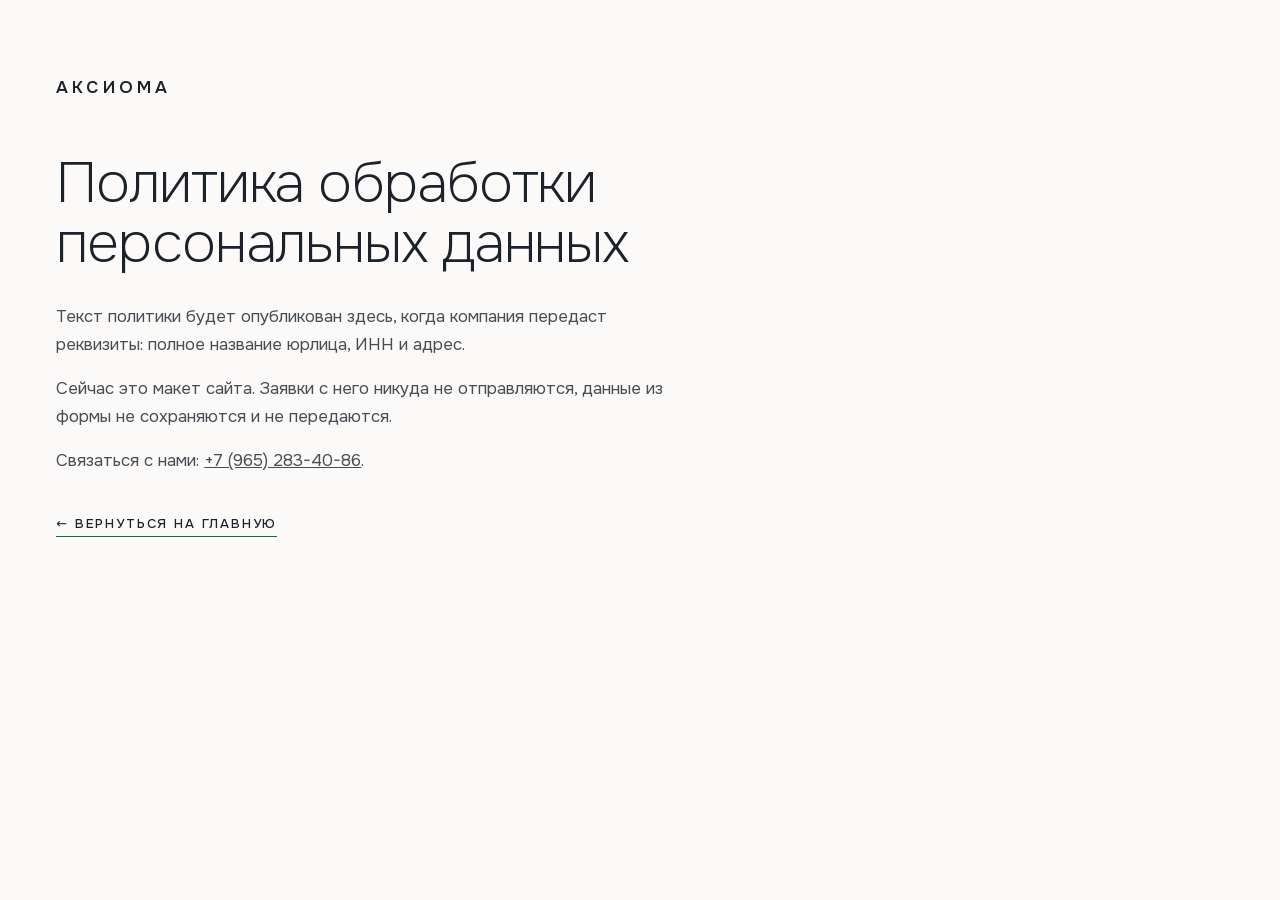
==== novaya/politika.html @ 5bc237c6 "Новая версия для показа: изумрудный акцент и телефон (папка novaya) Основная страница не меняется. n" ====
<!doctype html>
<html lang="ru">
<head>
<meta charset="utf-8">
<meta name="viewport" content="width=device-width, initial-scale=1">
<meta http-equiv="Content-Security-Policy" content="default-src 'none'; style-src 'unsafe-inline'; img-src 'self'; font-src 'self'; base-uri 'none'; form-action 'none'; object-src 'none'">
<meta name="referrer" content="strict-origin-when-cross-origin">
<meta name="robots" content="noindex, nofollow">
<title>Политика конфиденциальности — АКСИОМА</title>
<link rel="icon" href="assets/favicon.png">
<style>
@font-face{font-family:'Onest';font-style:normal;font-weight:200 600;font-display:swap;src:url(assets/fonts/onest-cyr.woff2) format('woff2');unicode-range:U+0301,U+0400-045F,U+0490-0491,U+04B0-04B1,U+2116}
@font-face{font-family:'Onest';font-style:normal;font-weight:200 600;font-display:swap;src:url(assets/fonts/onest-lat.woff2) format('woff2');unicode-range:U+0000-00FF,U+0131,U+0152-0153,U+02BB-02BC,U+02C6,U+02DA,U+02DC,U+0304,U+0308,U+0329,U+2000-206F,U+20AC,U+2122,U+2191,U+2193,U+2212,U+2215,U+FEFF,U+FFFD}
*{box-sizing:border-box;margin:0;padding:0}
body{background:#FBFAF8;color:#1C222B;font-family:'Onest',system-ui,sans-serif;-webkit-font-smoothing:antialiased;padding:clamp(28px, 6vw, 80px) clamp(20px, 4.4vw, 64px);max-width:860px}
a{color:inherit}
.logo{font-weight:600;font-size:17px;letter-spacing:.24em;text-decoration:none}
h1{font-weight:200;font-size:clamp(32px, 4.4vw, 56px);line-height:1.08;letter-spacing:-.02em;margin:56px 0 28px}
p{font-size:17px;line-height:1.65;color:rgba(28,34,43,.8);margin-top:16px;max-width:640px}
.back{display:inline-block;margin-top:40px;font-size:13px;font-weight:500;letter-spacing:.14em;text-transform:uppercase;text-decoration:none;border-bottom:1px solid #0B6B4B;padding-bottom:4px}
</style>
</head>
<body>
<a class="logo" href="./">АКСИОМА</a>
<h1>Политика обработки персональных данных</h1>
<p>Текст политики будет опубликован здесь, когда компания передаст реквизиты: полное название юрлица, ИНН и адрес.</p>
<p>Сейчас это макет сайта. Заявки с него никуда не отправляются, данные из формы не сохраняются и не передаются.</p>
<p>Связаться с нами: <a href="tel:+79652834086">+7 (965) 283-40-86</a>.</p>
<a class="back" href="./">← Вернуться на главную</a>
</body>
</html>
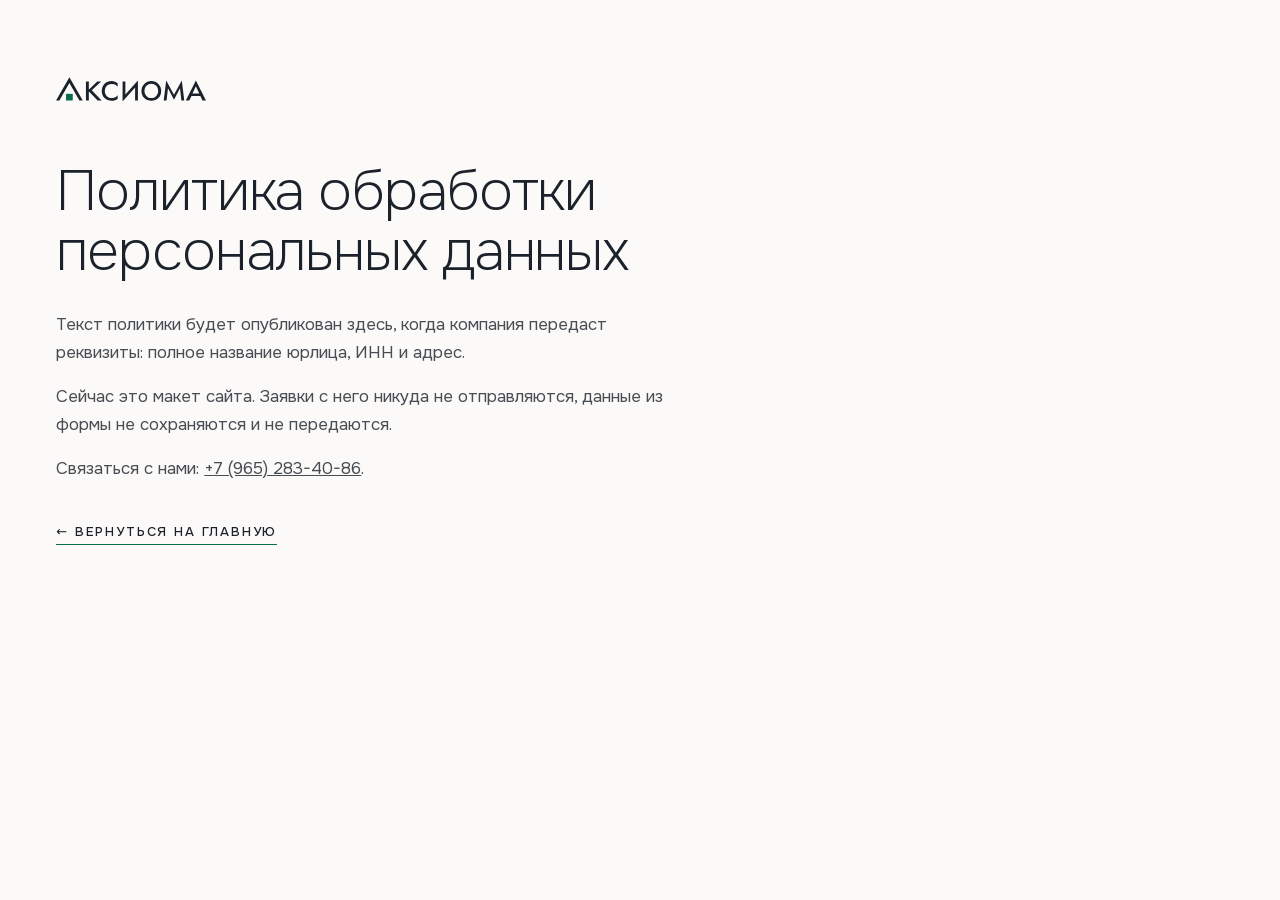
==== commit 9f52968f: "novaya: новый логотип «Фронтон» вместо рукописной «Аксиомы», без подчёркивания; новый значок Co-Auth" ====
--- a/novaya/politika.html
+++ b/novaya/politika.html
@@ -7,21 +7,22 @@
 <meta name="referrer" content="strict-origin-when-cross-origin">
 <meta name="robots" content="noindex, nofollow">
 <title>Политика конфиденциальности — АКСИОМА</title>
-<link rel="icon" href="assets/favicon.png">
+<link rel="icon" href="assets/logo/favicon.svg" type="image/svg+xml">
+<link rel="icon" href="assets/logo/favicon-96.png" sizes="96x96" type="image/png">
 <style>
 @font-face{font-family:'Onest';font-style:normal;font-weight:200 600;font-display:swap;src:url(assets/fonts/onest-cyr.woff2) format('woff2');unicode-range:U+0301,U+0400-045F,U+0490-0491,U+04B0-04B1,U+2116}
 @font-face{font-family:'Onest';font-style:normal;font-weight:200 600;font-display:swap;src:url(assets/fonts/onest-lat.woff2) format('woff2');unicode-range:U+0000-00FF,U+0131,U+0152-0153,U+02BB-02BC,U+02C6,U+02DA,U+02DC,U+0304,U+0308,U+0329,U+2000-206F,U+20AC,U+2122,U+2191,U+2193,U+2212,U+2215,U+FEFF,U+FFFD}
 *{box-sizing:border-box;margin:0;padding:0}
 body{background:#FBFAF8;color:#1C222B;font-family:'Onest',system-ui,sans-serif;-webkit-font-smoothing:antialiased;padding:clamp(28px, 6vw, 80px) clamp(20px, 4.4vw, 64px);max-width:860px}
 a{color:inherit}
-.logo{font-weight:600;font-size:17px;letter-spacing:.24em;text-decoration:none}
+.logo{display:inline-block}.logo img{display:block;width:150px;height:auto}
 h1{font-weight:200;font-size:clamp(32px, 4.4vw, 56px);line-height:1.08;letter-spacing:-.02em;margin:56px 0 28px}
 p{font-size:17px;line-height:1.65;color:rgba(28,34,43,.8);margin-top:16px;max-width:640px}
 .back{display:inline-block;margin-top:40px;font-size:13px;font-weight:500;letter-spacing:.14em;text-transform:uppercase;text-decoration:none;border-bottom:1px solid #0B6B4B;padding-bottom:4px}
 </style>
 </head>
 <body>
-<a class="logo" href="./">АКСИОМА</a>
+<a class="logo" href="./"><picture><source srcset="assets/logo/logo-aksioma-white.svg" media="(forced-colors: active) and (prefers-color-scheme: dark)"><img src="assets/logo/logo-aksioma.svg" alt="АКСИОМА" width="150"></picture></a>
 <h1>Политика обработки персональных данных</h1>
 <p>Текст политики будет опубликован здесь, когда компания передаст реквизиты: полное название юрлица, ИНН и адрес.</p>
 <p>Сейчас это макет сайта. Заявки с него никуда не отправляются, данные из формы не сохраняются и не передаются.</p>
